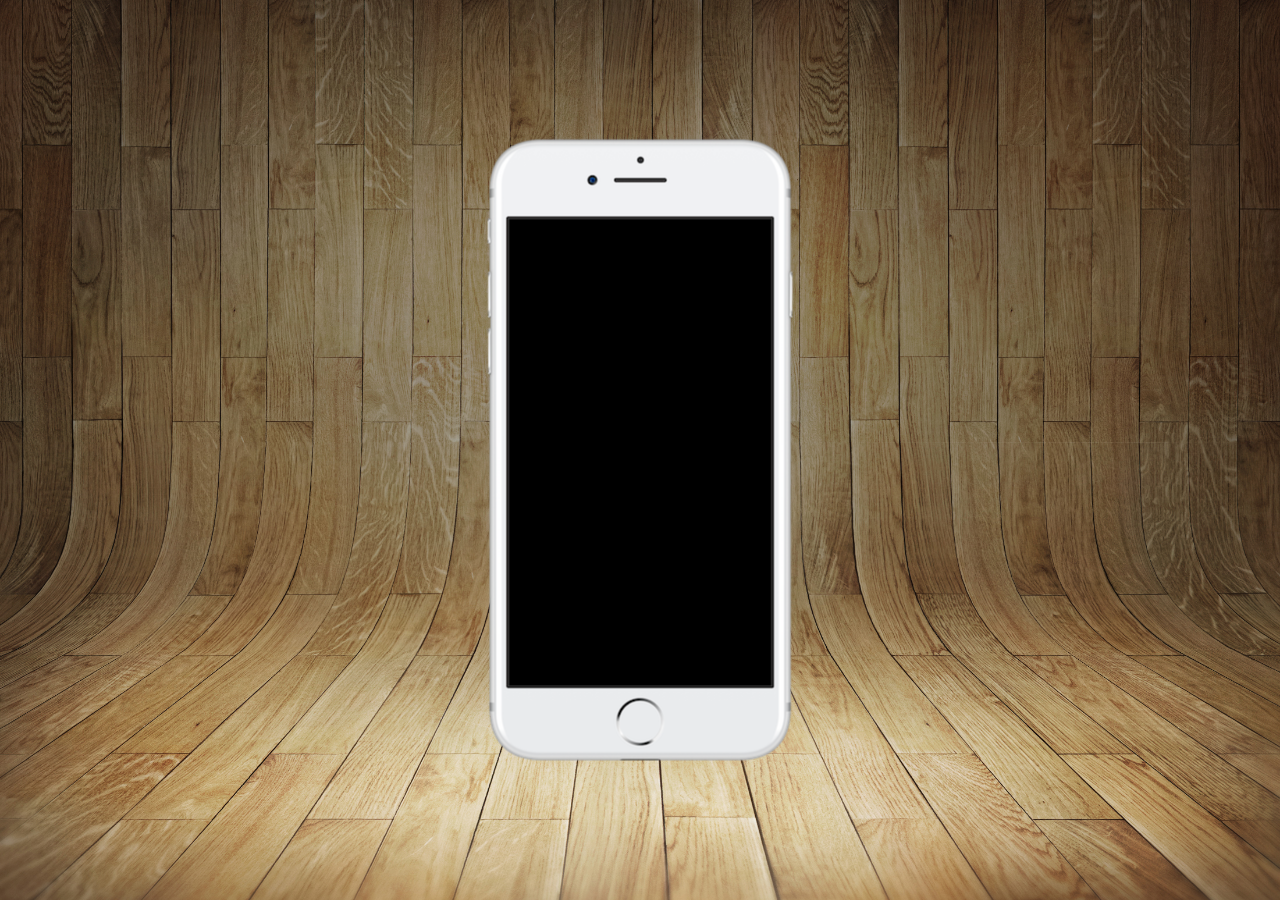
==== index.html @ 677fe87a "atualizei o porojeto social" ====
<!DOCTYPE html>
<html lang="pt-br">
<head>
    <meta charset="UTF-8">
    <meta name="viewport" content="width=device-width, initial-scale=1.0">
    <link rel="shortcut icon" href="favicon.ico" type="image/x-icon">
    <link rel="stylesheet" href="estilo/style.css">
    <title>Projeto Redes Sociais</title>
<body>

    <main>

        <section id="telefone">




        </section>

        <section redes-sociais>


        </section>




    </main>
    
</body>
</html>
---- estilo/style.css ----
@charset "utf-8";

*{
    margin: 0px;
    padding: 0px;
    font-family: Arial, Helvetica, sans-serif;
}


html, body{
    height:100vh;
    width: 100vw;
}

body{
    background: url(../imagens/fundo-madeira.jpg) 
    no-repeat top center;
    background-size: cover;
    background-attachment: fixed;
}

main{
    position: relative;
    height: 100vh;
    

}

section#telefone{
    position: absolute;
    top: 50%;
    left: 50%;
    transform: translate(-50%, -50%);


    height: 627px;
    width: 311px;
    background: url(../imagens/frame-iphone.png) no-repeat;
}
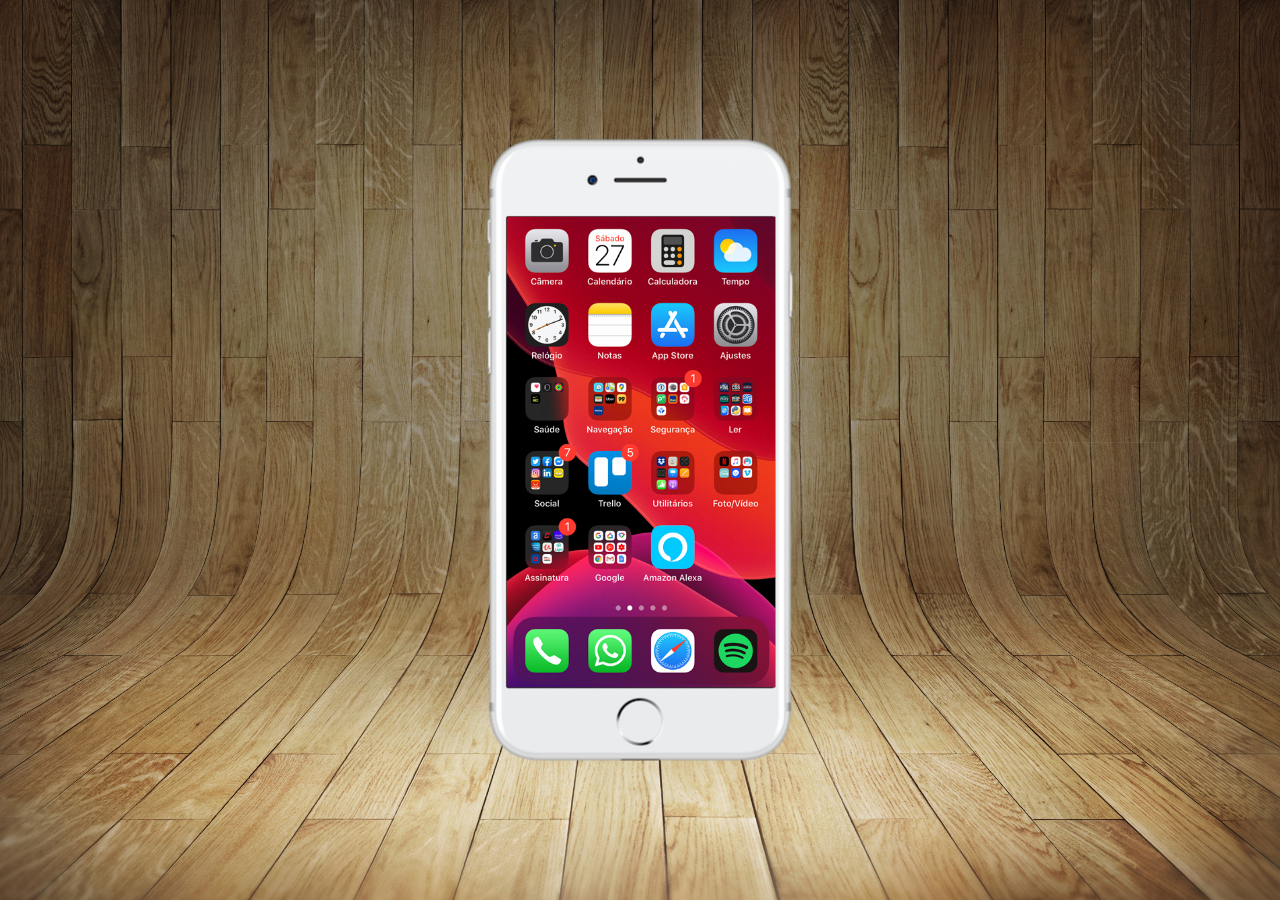
==== commit 960685f6: "criei  a tela home" ====
--- a/index.html
+++ b/index.html
@@ -4,13 +4,14 @@
     <meta charset="UTF-8">
     <meta name="viewport" content="width=device-width, initial-scale=1.0">
     <link rel="shortcut icon" href="favicon.ico" type="image/x-icon">
-    <link rel="stylesheet" href="estilo/style.css">
+    <link rel="stylesheet" href="estilos/style.css">
     <title>Projeto Redes Sociais</title>
 <body>
 
     <main>
 
         <section id="telefone">
+            <iframe src="home.html" name="tela" id="tela" frameborder="0"></iframe>
 
 
 
--- a/estilos/style.css
+++ b/estilos/style.css
@@ -0,0 +1,48 @@
+@charset "utf-8";
+
+*{
+    margin: 0px;
+    padding: 0px;
+    font-family: Arial, Helvetica, sans-serif;
+}
+
+
+html, body{
+    height:100vh;
+    width: 100vw;
+}
+
+body{
+    background: url(../imagens/fundo-madeira.jpg) 
+    no-repeat top center;
+    background-size: cover;
+    background-attachment: fixed;
+}
+
+main{
+    position: relative;
+    height: 100vh;
+    
+
+}
+
+section#telefone{
+    position: absolute;
+    top: 50%;
+    left: 50%;
+    transform: translate(-50%, -50%);
+
+
+    height: 627px;
+    width: 311px;
+    background: url(../imagens/frame-iphone.png) no-repeat;
+}
+
+
+iframe#tela{
+   position: relative; 
+   top: 80px;
+   left: 22px;
+   width: 269px;
+   height: 471px;
+}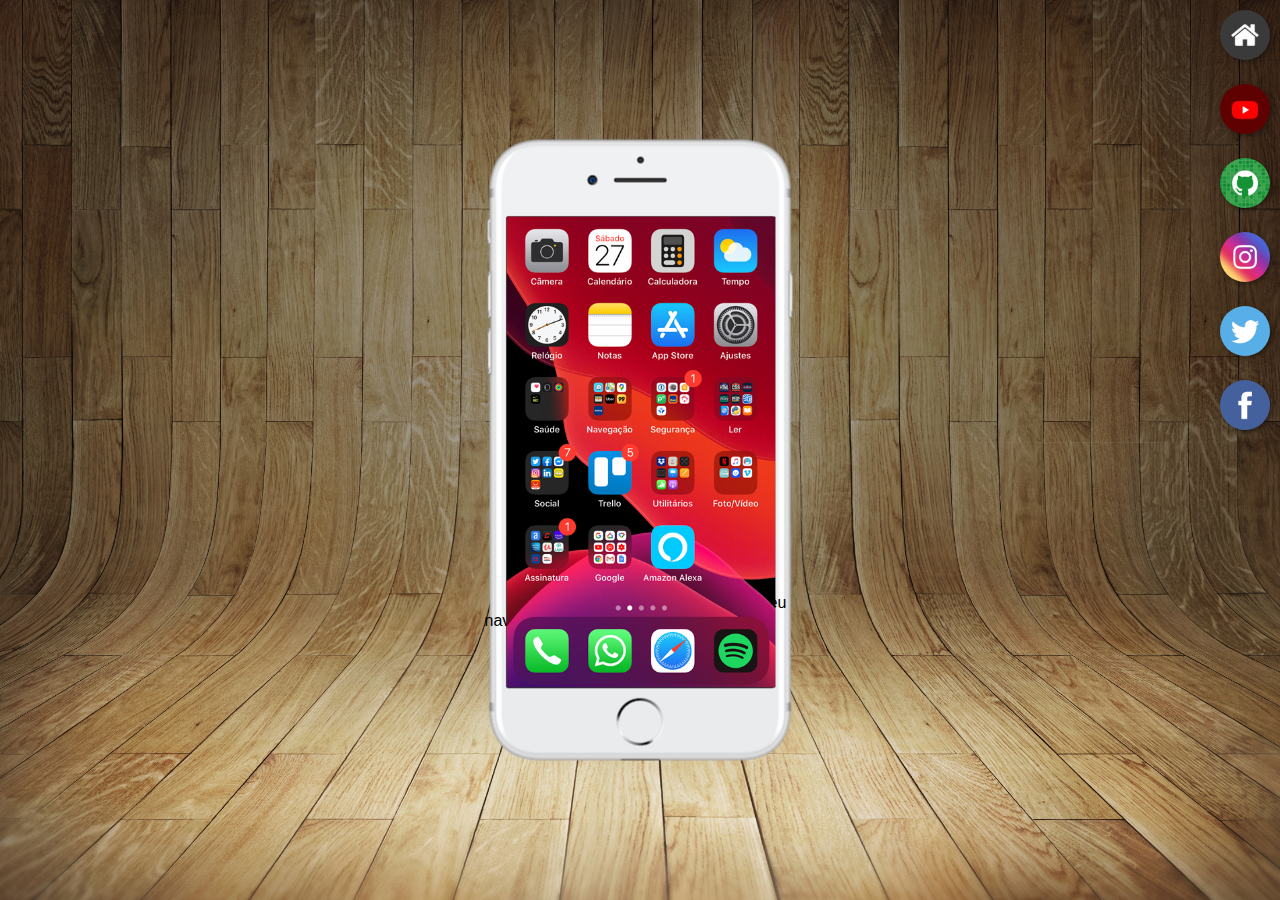
==== commit 8c2add86: "atualizei projeto-social" ====
--- a/index.html
+++ b/index.html
@@ -12,15 +12,20 @@
 
         <section id="telefone">
             <iframe src="home.html" name="tela" id="tela" frameborder="0"></iframe>
+            Seu navegador não é compativiel com isso
 
 
 
 
         </section>
 
-        <section redes-sociais>
-
-
+        <section id="redes-sociais">
+            <a href="#" target="tela"><img src="imagens/logo-home.jpg" alt="Home"></a><br>
+            <a href="#" target="tela"><img src="imagens/logo-youtube.jpg" alt="YouTube"></a><br>
+            <a href="#" target="tela"><img src="imagens/logo-github.jpg" alt="Github"></a><br>
+            <a href="#" target="tela"><img src="imagens/logo-instagram.jpg" alt="Instagram"></a><br>
+            <a href="#" target="tela"><img src="imagens/logo-twitter.jpg" alt="Twitter"></a><br>
+            <a href="#" target="tela"><img src="imagens/logo-facebook.jpg" alt="Facebook"></a>
         </section>
 
 
--- a/estilos/style.css
+++ b/estilos/style.css
@@ -45,4 +45,24 @@
    left: 22px;
    width: 269px;
    height: 471px;
+}
+
+section#redes-sociais{
+    text-align: right;
+
+}
+
+section#redes-sociais img{
+    width: 50px;
+    margin: 10px;
+    border-radius: 50%;
+   box-shadow: 2px 2px 5px rgba(0, 0, 0, 0.400);
+   box-sizing: border-box;
+}
+
+section#redes-sociais img:hover{
+    border: 2px solid rgba(255, 255, 255, 0.600) ;
+    transform: translate(-3px,-3px);
+    box-shadow: 5px 5px 10px rgba(0, 0, 0, 0.600);
+    transition: transform .5s;
 }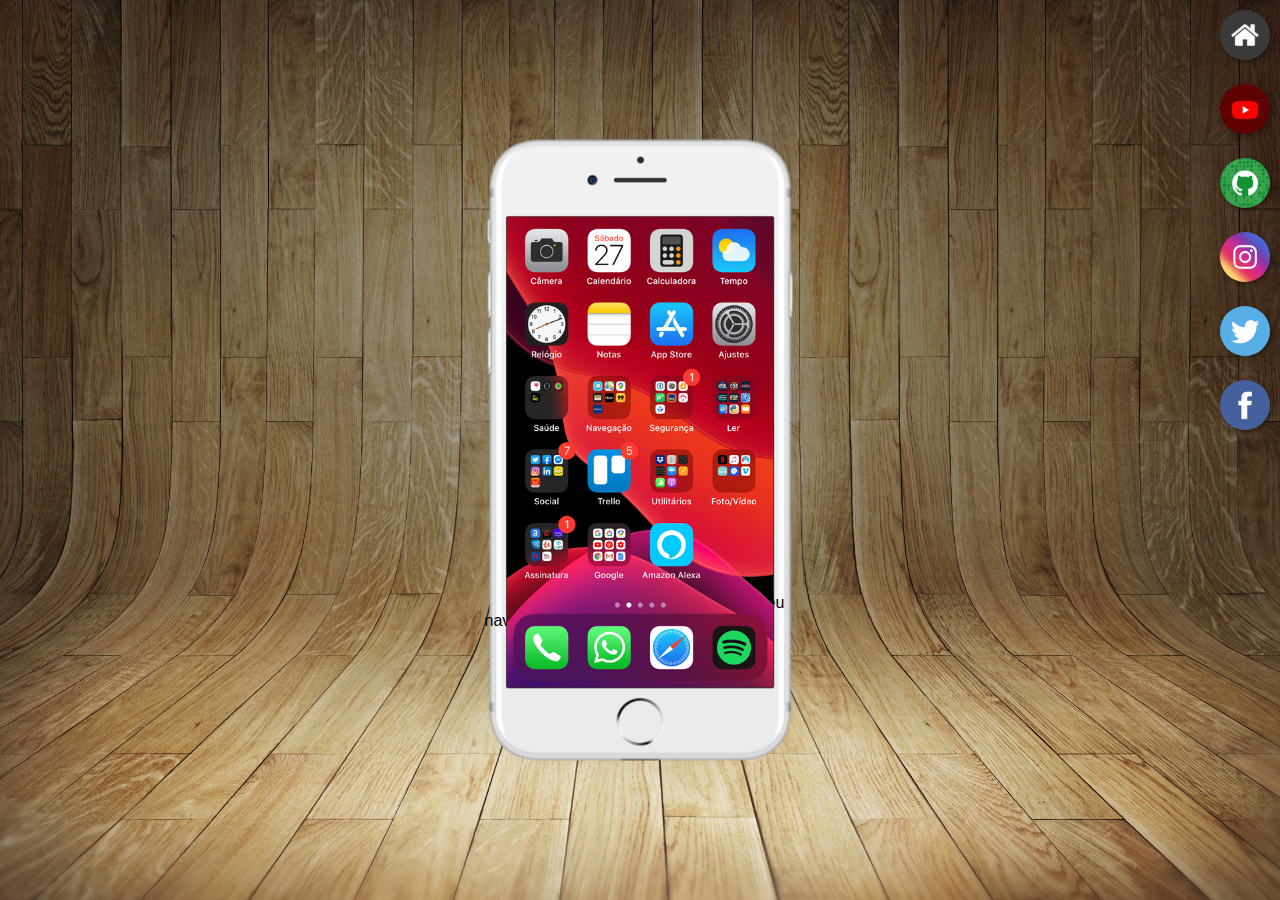
==== commit 5d5d4be5: "projeto-social" ====
--- a/index.html
+++ b/index.html
@@ -20,9 +20,9 @@
         </section>
 
         <section id="redes-sociais">
-            <a href="#" target="tela"><img src="imagens/logo-home.jpg" alt="Home"></a><br>
-            <a href="#" target="tela"><img src="imagens/logo-youtube.jpg" alt="YouTube"></a><br>
-            <a href="#" target="tela"><img src="imagens/logo-github.jpg" alt="Github"></a><br>
+            <a href="home.html" target="tela"><img src="imagens/logo-home.jpg" alt="Home"></a><br>
+            <a href="youtube.html" target="tela"><img src="imagens/logo-youtube.jpg" alt="YouTube"></a><br>
+            <a href="github.html" target="tela"><img src="imagens/logo-github.jpg" alt="Github"></a><br>
             <a href="#" target="tela"><img src="imagens/logo-instagram.jpg" alt="Instagram"></a><br>
             <a href="#" target="tela"><img src="imagens/logo-twitter.jpg" alt="Twitter"></a><br>
             <a href="#" target="tela"><img src="imagens/logo-facebook.jpg" alt="Facebook"></a>
--- a/estilos/style.css
+++ b/estilos/style.css
@@ -43,7 +43,7 @@
    position: relative; 
    top: 80px;
    left: 22px;
-   width: 269px;
+   width: 267px;
    height: 471px;
 }
 
